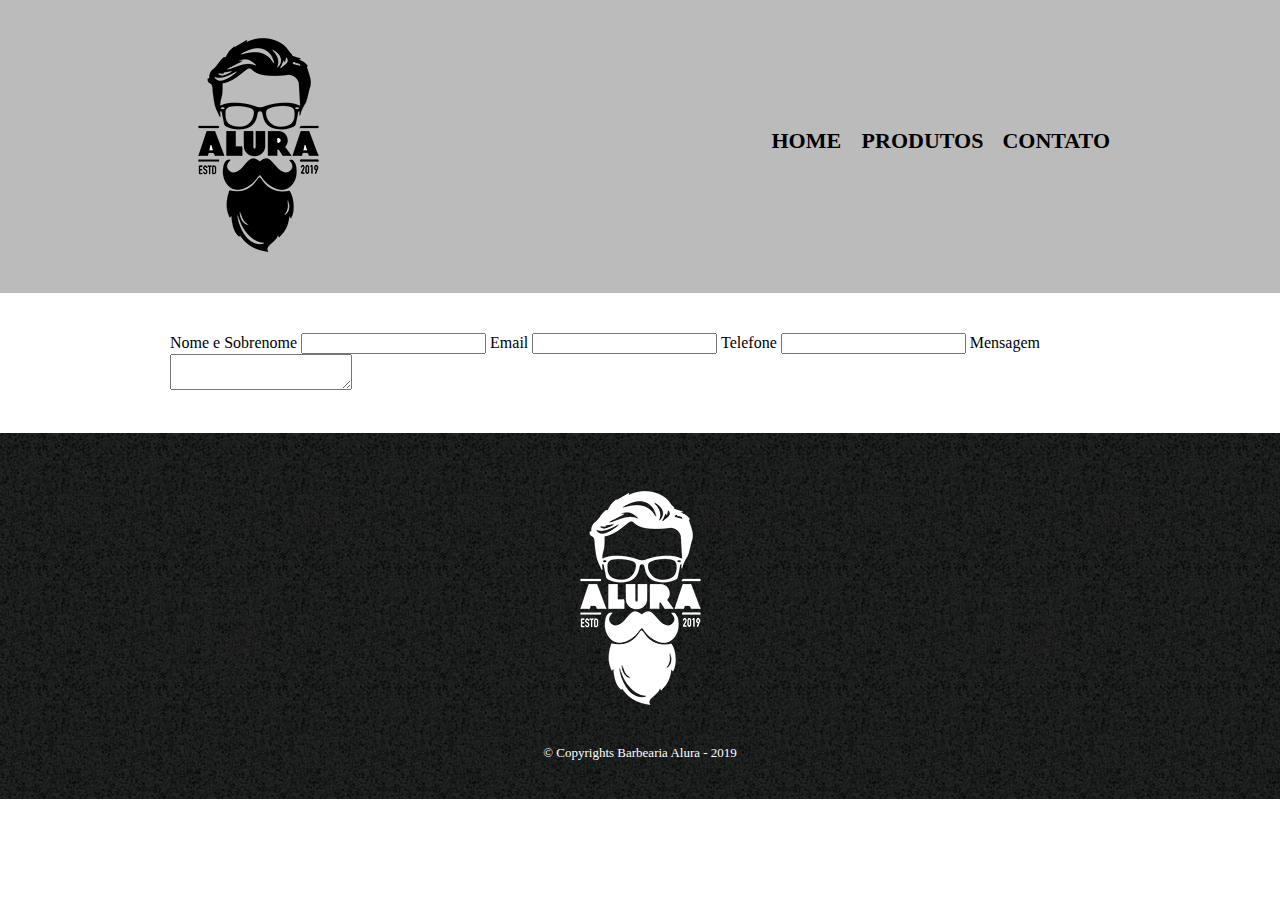
==== contato.html @ bd543fc0 "05/06/2024" ====
<!DOCTYPE html>
<html>

<head>
  <meta charset="UTF-8">
  <meta name="viewport" content="width=device-width">
  <link rel="stylesheet" href="reset.css">
 <link rel="stylesheet" href="produtos.css">
  <title>Produtos - Barbearia Stasiak</title>
</head>

<body>
  <header>
    <div class="caixa">
      <h1> <img src="logo.png"> </h1>

      <nav>
        <ul>
          <li> <a href="index.html"> Home </a> </li>
          <li> <a href="produtos.html"> Produtos</a> </li>
          <li> <a href="contato.html"> Contato</a> </li>
        </ul>
      </nav>
    </div>
  </header>

<main>
  <form> 
    <label for="nomeSobrenome"> Nome e Sobrenome </label>
    <input type="text" id="nomeSobrenome" class="input-padrao"> 

   <label for="email"> Email </label>
    <input type="email" id="email" class="input-padrao">

    <label for="telefone"> Telefone </label>
    <input type="tel" id="telefone" class="input-padrao">

    <label for="mensagem"> Mensagem </label>
    <textarea id="mensagem" class="input-padrao"></textarea>
  </form>
  </main> 

  <footer>
    <img src="logo-branco.png">
    <p class="copyright"> &#169; Copyrights Barbearia Alura - 2019 </p>

  </footer>
</body>

</html>
---- produtos.css ----
header {
  background: #BBBBBB;
  padding: 20px 0;
}

.caixa{
  width: 940px;
  position: relative;
  margin: 0 auto;
}

nav {
  position: absolute;
  top: 110px;
  right: 0;
  }


nav  li {
  display: inline;
  margin-left: 15px;
}

nav a{
  color: #000000;
text-decoration: none;
  font-weight: bold;
  font-size: 22px;
  text-transform: uppercase;
}
nav a:hover{
  color: #C78C19;
  text-decoration: underline;
  }

.produtos{
  width: 940px;
  margin: 0 auto;
  padding: 50px;
}

.produtos li{
  display: inline-block;
  text-align: center;
  width: 30%;
  vertical-align: top;
  margin: 0 1.5%;
  padding: 30px 20px;
  box-sizing: border-box;
  border: 2px solid #000000;
  border-radius: 10px;
}

.produtos h2{
  font-size: 30px;
  font-weight: bold;
}

.produtos-descricao{
  font-size: 18px;
}

.produtos-preco{
  font-size: 22px;
  font-weight: bold;
  margin-top: 10px 0 0 0;
}

.produtos li:hover{
  border-color: #C78C19;
}

.produtos li:hover h2{
 font-size: 34px;
}

.produtos li:active{
  border-color: #088C19;
}

footer{
  text-align: center;
  background: url("bg.jpg");
  padding: 40px 0;
}

.copyright{
  color: #FFFFFF;
  font-size: 13px;
  margin-top: 20px;
}

main{
  width: 940px;
  margin: 0 auto;
}

form{
  margin: 40px 0;
}
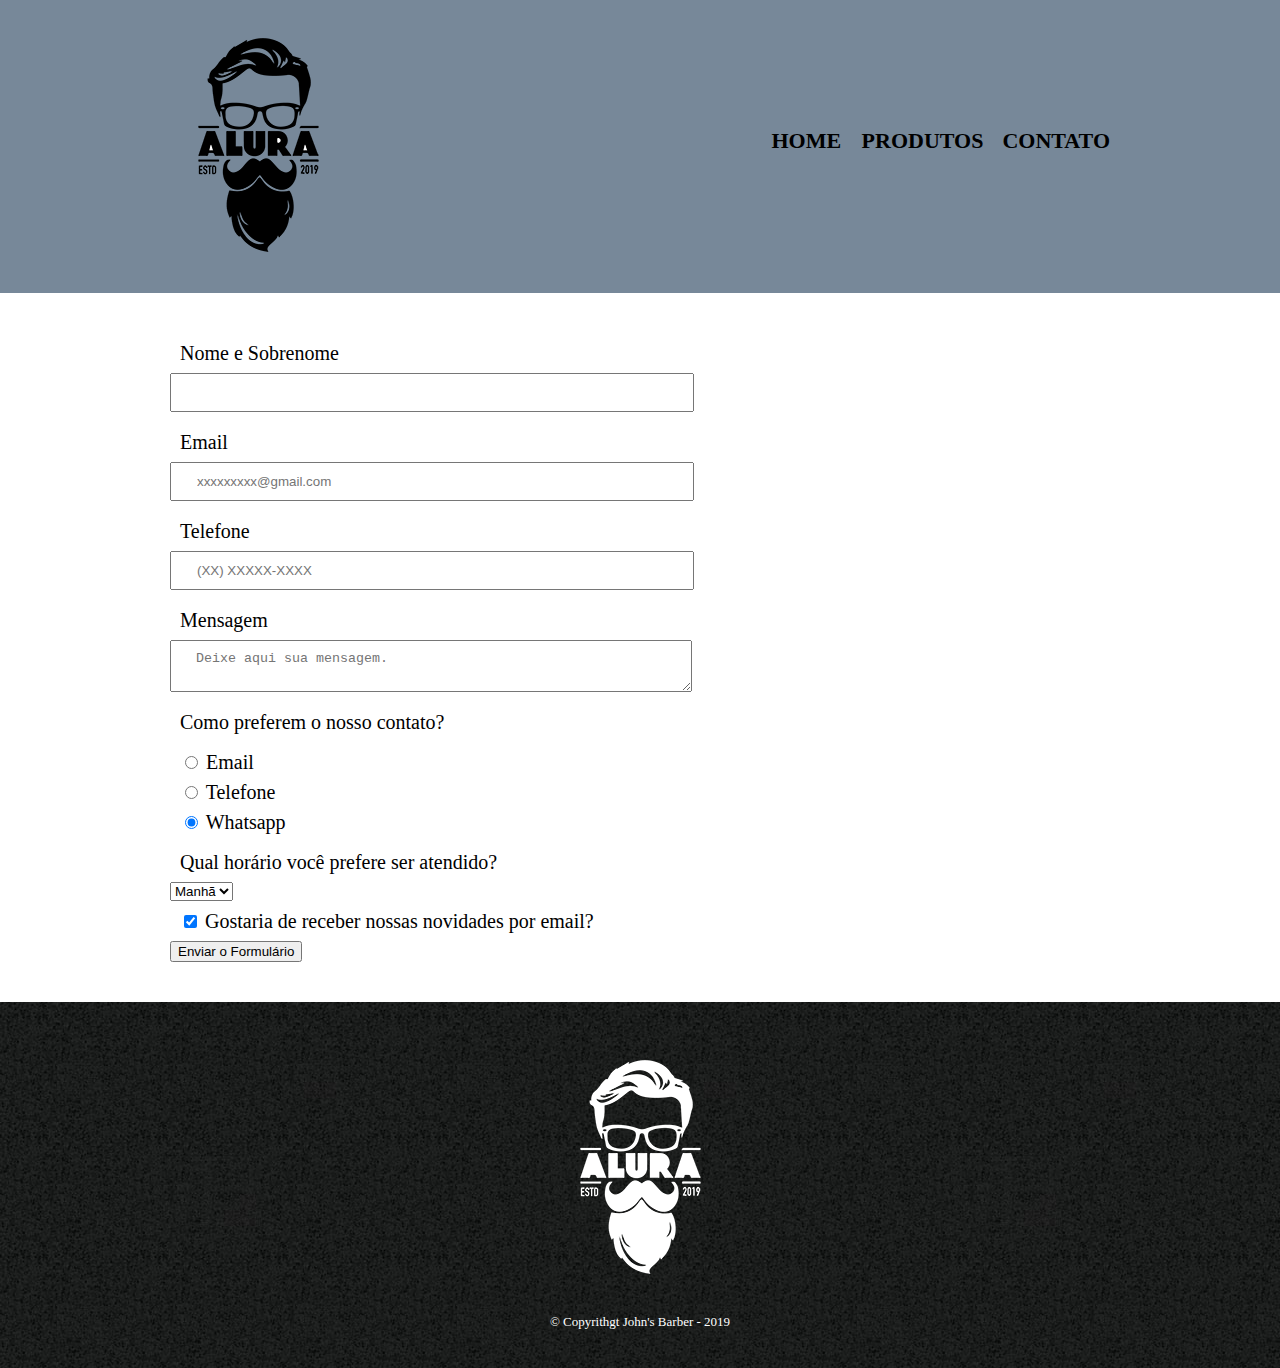
==== commit 439bb4a6: "10/05/2024" ====
--- a/contato.html
+++ b/contato.html
@@ -5,8 +5,8 @@
   <meta charset="UTF-8">
   <meta name="viewport" content="width=device-width">
   <link rel="stylesheet" href="reset.css">
- <link rel="stylesheet" href="produtos.css">
-  <title>Produtos - Barbearia Stasiak</title>
+  <link rel="stylesheet" href="produtos.css">
+  <title>Produtos - John's Barber</title>
 </head>
 
 <body>
@@ -24,26 +24,48 @@
     </div>
   </header>
 
-<main>
-  <form> 
-    <label for="nomeSobrenome"> Nome e Sobrenome </label>
-    <input type="text" id="nomeSobrenome" class="input-padrao"> 
+  <main>
+<form>
+  <fieldset>
+  <label for="nomeSobrenome"> Nome e Sobrenome </label>
+  <input type="text" id="nomeSobrenome" class="input-padrao" required>
 
-   <label for="email"> Email </label>
-    <input type="email" id="email" class="input-padrao">
+  <label for="email"> Email </label>
+  <input type="email" id ="email" class="input-padrao" placeholder="xxxxxxxxx@gmail.com" required>
 
-    <label for="telefone"> Telefone </label>
-    <input type="tel" id="telefone" class="input-padrao">
+  <label for="telefone"> Telefone </label>
+  <input type="tel" id="telefone" class="input-padrao" placeholder="(XX) XXXXX-XXXX" required>
 
-    <label for="mensagem"> Mensagem </label>
-    <textarea id="mensagem" class="input-padrao"></textarea>
-  </form>
-  </main> 
+  <label for="mensagem"> Mensagem </label>
+  <textarea id="mensagem" class="input-padrao" placeholder="Deixe aqui sua mensagem."></textarea>
+    </fieldset>
+
+<fieldset>
+  <legend>Como preferem o nosso contato?</legend>
+
+  <label for="radio-email"> <input type="radio" name="contato" value="email" id="email-radio"> Email</label>
+
+  <label for="radio-telefone"> <input type="radio" name="contato" value="contato" id="radio-telefone"> Telefone</label>
+
+   <label for="radio-whatsapp"> <input type="radio" name="whatsapp" value="contato" id="radio-whatsapp" checked> Whatsapp</label>
+  </fieldset>
+
+  <legend> Qual horário você prefere ser atendido? </legend>
+  <select>
+    <option> Manhã </option>
+    <option> Tarde </option>
+    <option> Noite </option>
+  </select>
+
+  <label> <input type="checkbox" checked> Gostaria de receber nossas novidades por email? </label>
+  <input type="submit" class="enviar" value="Enviar o Formulário">
+
+</form>
+  </main>
 
   <footer>
     <img src="logo-branco.png">
-    <p class="copyright"> &#169; Copyrights Barbearia Alura - 2019 </p>
-
+    <p class="copyright"> &#169; Copyrithgt John's Barber - 2019</p>
   </footer>
 </body>
 
--- a/produtos.css
+++ b/produtos.css
@@ -1,5 +1,5 @@
 header {
-  background: #BBBBBB;
+  background-color: lightslategray;
   padding: 20px 0;
 }
 
@@ -9,29 +9,29 @@
   margin: 0 auto;
 }
 
-nav {
+nav{
   position: absolute;
   top: 110px;
   right: 0;
-  }
+}
 
-
-nav  li {
+nav li{
   display: inline;
   margin-left: 15px;
-}
+    }
 
 nav a{
   color: #000000;
-text-decoration: none;
+  text-decoration: none;
   font-weight: bold;
   font-size: 22px;
   text-transform: uppercase;
+}  
+
+nav a:hover{
+  color: gold;
+  text-decoration: underline;
 }
-nav a:hover{
-  color: #C78C19;
-  text-decoration: underline;
-  }
 
 .produtos{
   width: 940px;
@@ -67,25 +67,25 @@
 }
 
 .produtos li:hover{
-  border-color: #C78C19;
+  border-color: gold;
 }
 
 .produtos li:hover h2{
- font-size: 34px;
+  font-size: 34px;
 }
 
 .produtos li:active{
-  border-color: #088C19;
+  border-color: slateblue;
 }
 
 footer{
   text-align: center;
-  background: url("bg.jpg");
+  background: url(bg.jpg);
   padding: 40px 0;
 }
 
 .copyright{
-  color: #FFFFFF;
+  color: #ffffff;
   font-size: 13px;
   margin-top: 20px;
 }
@@ -97,4 +97,17 @@
 
 form{
   margin: 40px 0;
+}
+
+form label, form legend{
+  display: block;
+  font-size: 20px;
+  margin: 10px;
+}
+
+.input-padrao{
+  display: block;
+  margin-bottom: 20px;
+  padding: 10px 25px;
+  width: 50%;
 }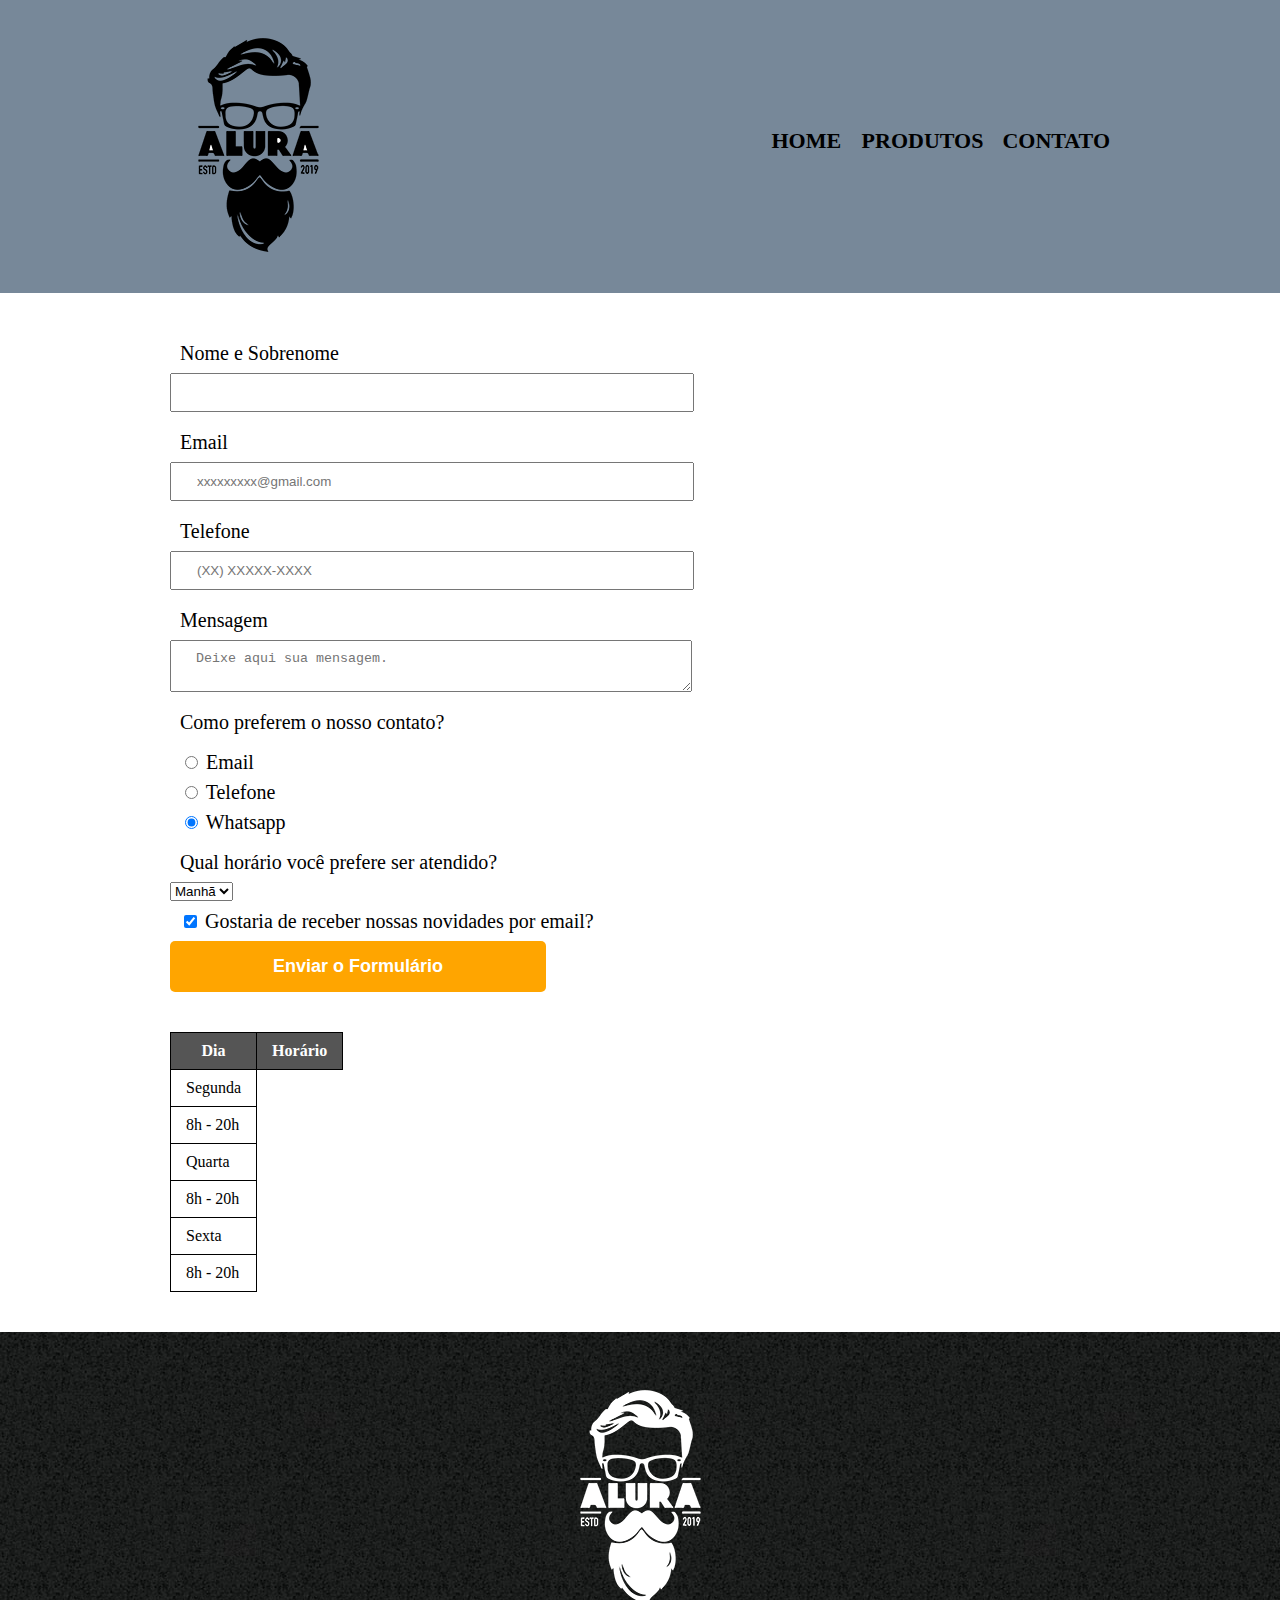
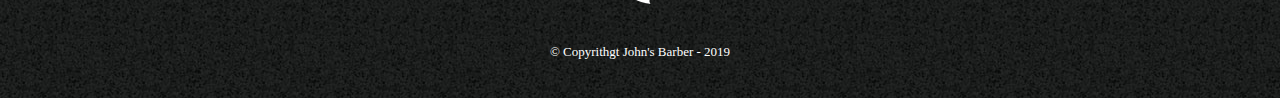
==== commit d1bd28a0: "12/06/24" ====
--- a/contato.html
+++ b/contato.html
@@ -59,8 +59,35 @@
 
   <label> <input type="checkbox" checked> Gostaria de receber nossas novidades por email? </label>
   <input type="submit" class="enviar" value="Enviar o Formulário">
+</form>
 
-</form>
+    <table>
+      <thead>
+        <tr>
+        <th> Dia </th>
+          <th> Horário </th>
+          
+        </tr>
+      </thead>
+
+      <tbody>
+        <tr>
+          <td> Segunda </td> 
+        </tr>
+       <tr>   <td> 8h - 20h</td>
+       </tr>
+       <tr>   <td>   Quarta </td>
+       </tr>
+       <tr>   <td> 8h - 20h</td>
+       </tr>
+        <tr>  <td> Sexta </td>
+        </tr>
+        <tr>  <td> 8h - 20h</td> 
+        </tr>
+        </tr>
+      </tbody>
+    </table>
+    
   </main>
 
   <footer>
--- a/produtos.css
+++ b/produtos.css
@@ -110,4 +110,42 @@
   margin-bottom: 20px;
   padding: 10px 25px;
   width: 50%;
+}
+
+.checkbox{
+  margin: 20px 0;
+}
+
+.enviar{
+  width: 40%;
+  padding: 15px 0;
+  background: orange;
+  color: white;
+  font-weight: bold;
+  font-size: 18px;
+  border: none;
+  border-radius: 5px;
+  cursor: pointer;
+  transition: 1s;
+}
+
+.enviar:hover{
+  background: darkorange;
+  transform: scale(1.1);
+}
+
+table{
+  margin: 20px 0 40px 0;  
+}
+
+thead{
+  background: #555555;
+  color: #FFFFFF;
+  font-weight: bold;
+}
+
+td, th{
+  border: 1px solid #000000;
+  padding: 10px 15px;
+
 }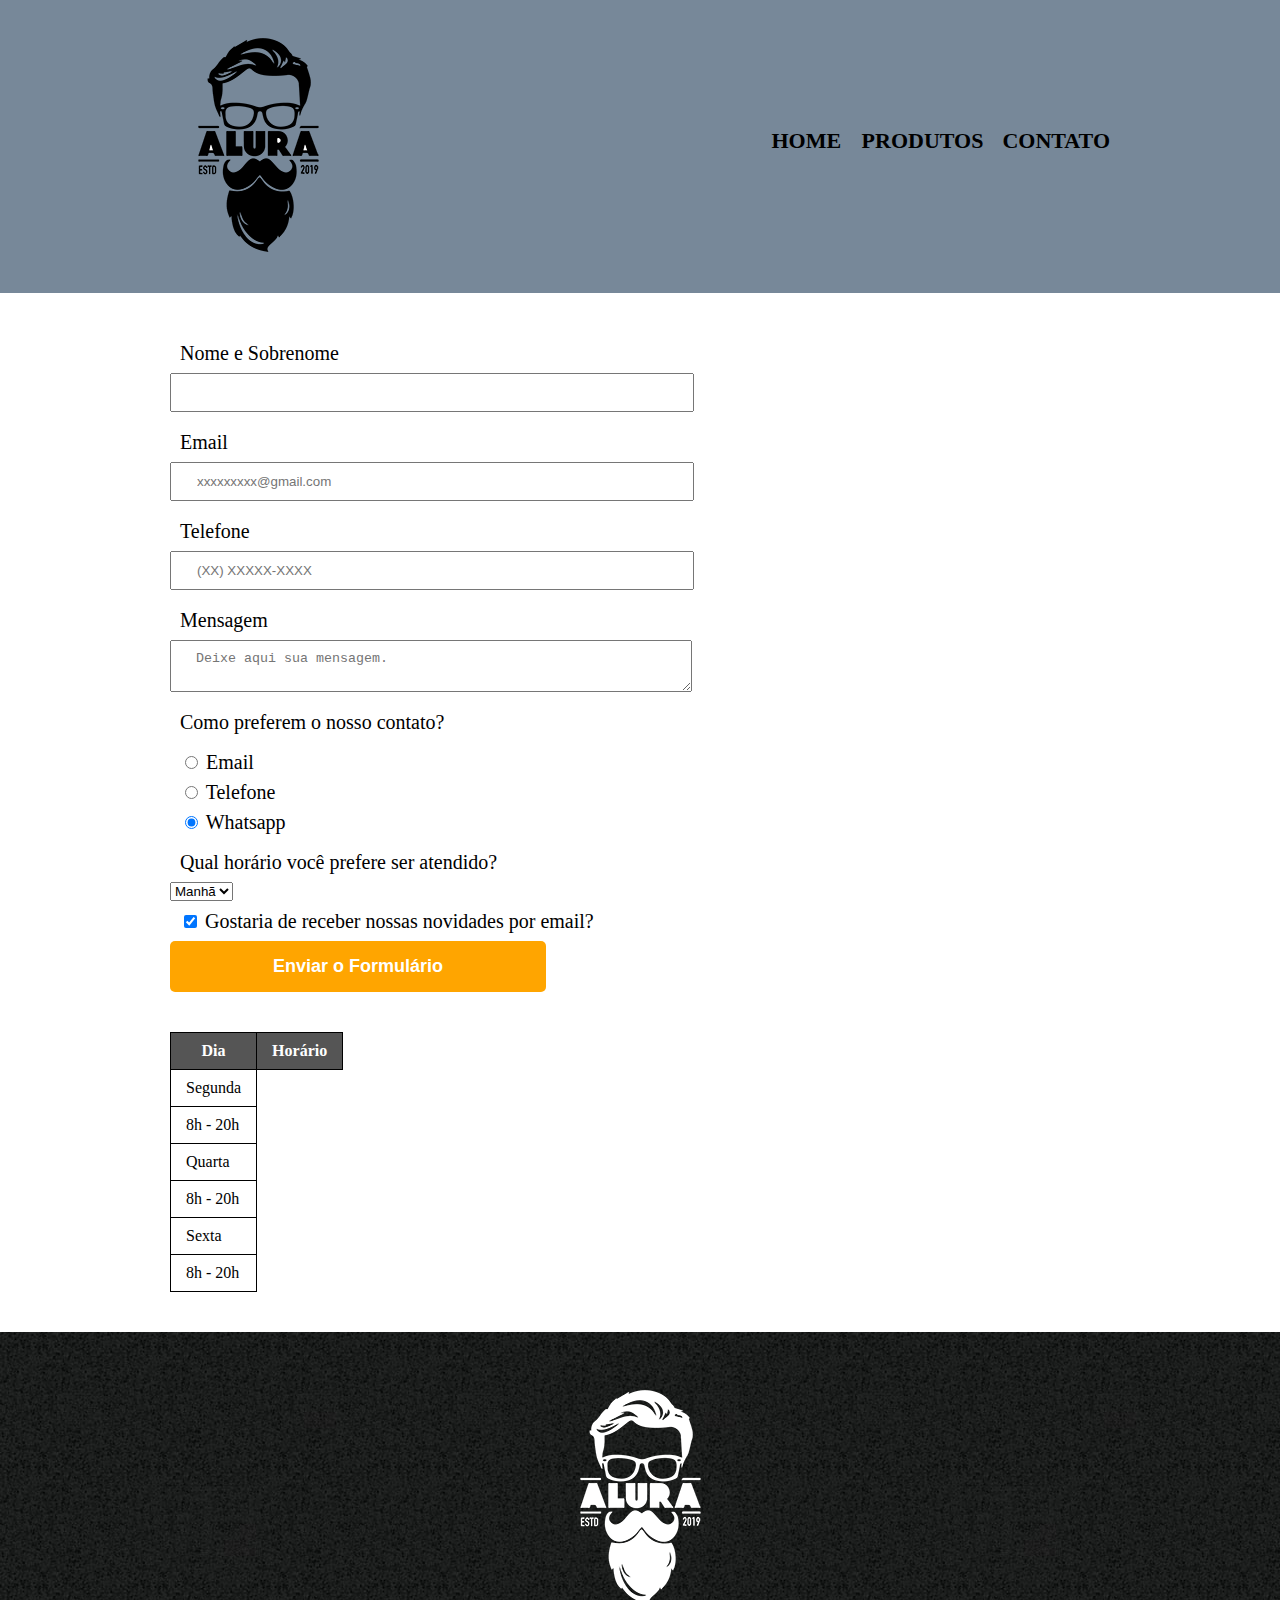
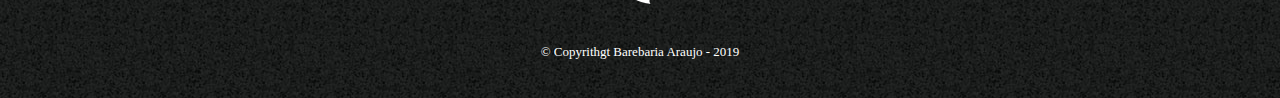
==== commit 522afea3: "17/06/24" ====
--- a/contato.html
+++ b/contato.html
@@ -6,7 +6,7 @@
   <meta name="viewport" content="width=device-width">
   <link rel="stylesheet" href="reset.css">
   <link rel="stylesheet" href="produtos.css">
-  <title>Produtos - John's Barber</title>
+  <title>Produtos - Barbearia Araujo</title>
 </head>
 
 <body>
@@ -92,7 +92,7 @@
 
   <footer>
     <img src="logo-branco.png">
-    <p class="copyright"> &#169; Copyrithgt John's Barber - 2019</p>
+    <p class="copyright"> &#169; Copyrithgt Barebaria Araujo - 2019</p>
   </footer>
 </body>
 
--- a/produtos.css
+++ b/produtos.css
@@ -148,4 +148,20 @@
   border: 1px solid #000000;
   padding: 10px 15px;
 
+}
+
+.banner {
+ width: 100%;
+}
+
+.titulo-principal {
+  text-align: center;
+  font-size: 2em;
+  margin: 0 0 1em;
+  
+}
+
+.utensilios{
+  width: 120px;
+  margin: 0 20px 20px 0;
 }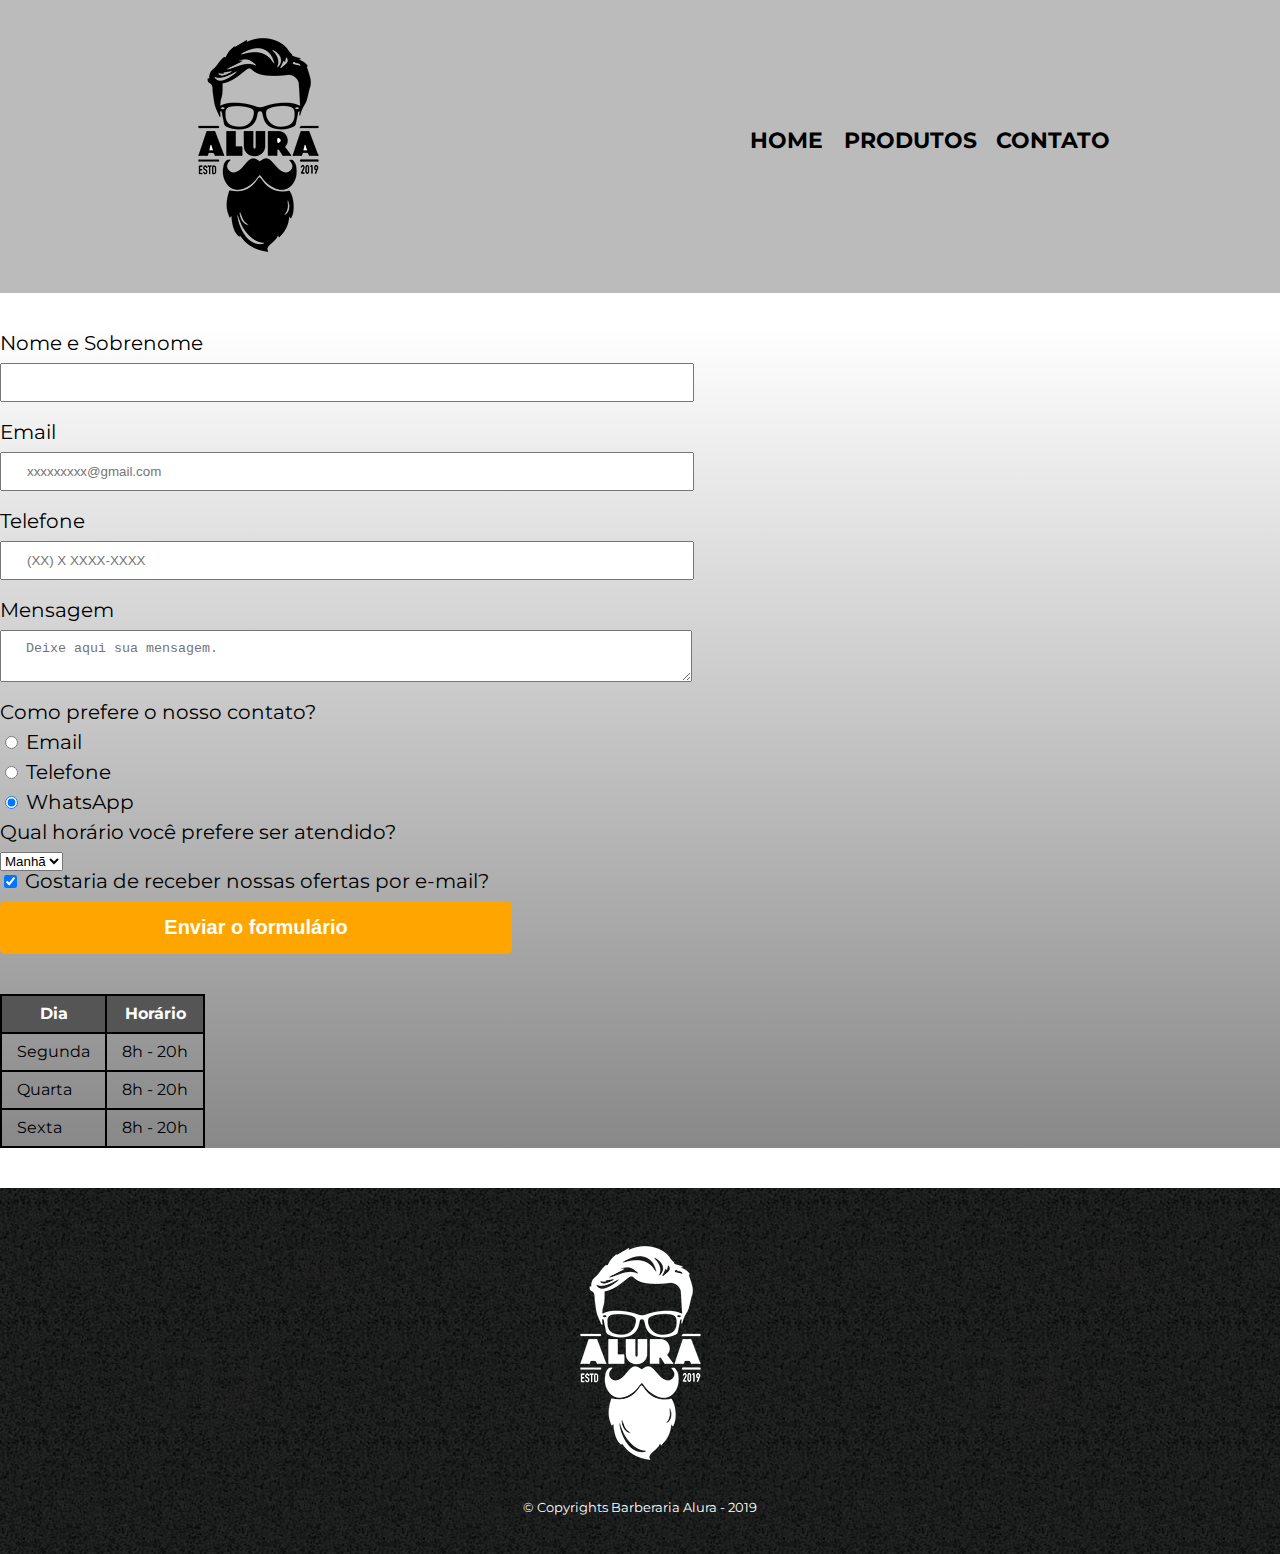
==== commit 549bd9fe: "31/07/24" ====
--- a/contato.html
+++ b/contato.html
@@ -6,7 +6,7 @@
   <meta name="viewport" content="width=device-width">
   <link rel="stylesheet" href="reset.css">
   <link rel="stylesheet" href="produtos.css">
-  <title>Produtos - Barbearia Araujo</title>
+  <title>Produtos - Barbearia Stasiak</title>
 </head>
 
 <body>
@@ -25,74 +25,76 @@
   </header>
 
   <main>
-<form>
-  <fieldset>
-  <label for="nomeSobrenome"> Nome e Sobrenome </label>
-  <input type="text" id="nomeSobrenome" class="input-padrao" required>
+    <form>
+      <fieldset>
+        <label for="nomeSobrenome"> Nome e Sobrenome </label>
+        <input type="text" id="nomeSobrenome" class="input-padrao" required>
 
-  <label for="email"> Email </label>
-  <input type="email" id ="email" class="input-padrao" placeholder="xxxxxxxxx@gmail.com" required>
+        <label for="email"> Email</label>
+        <input type="email" id="email" class="input-padrao" placeholder="xxxxxxxxx@gmail.com" required>
 
-  <label for="telefone"> Telefone </label>
-  <input type="tel" id="telefone" class="input-padrao" placeholder="(XX) XXXXX-XXXX" required>
+        <label for="telefone"> Telefone </label>
+        <input type="tel" id="telefone" class="input-padrao" placeholder="(XX) X XXXX-XXXX" required>
 
-  <label for="mensagem"> Mensagem </label>
-  <textarea id="mensagem" class="input-padrao" placeholder="Deixe aqui sua mensagem."></textarea>
-    </fieldset>
+        <label for="mensagem">Mensagem</label>
+        <textarea id="mensagem" class="input-padrao" placeholder="Deixe aqui sua mensagem."></textarea>
+      </fieldset>
 
-<fieldset>
-  <legend>Como preferem o nosso contato?</legend>
+      <fieldset>
+        <legend>Como prefere o nosso contato?</legend>
 
-  <label for="radio-email"> <input type="radio" name="contato" value="email" id="email-radio"> Email</label>
+        <label for="radio-email"> <input type="radio" name="contato" value="email" id="email-radio"> Email</label>
 
-  <label for="radio-telefone"> <input type="radio" name="contato" value="contato" id="radio-telefone"> Telefone</label>
+        <label for="radio-telefone"> <input type="radio" name="contato" value="telefone" id="radio-telefone"> Telefone
+        </label>
 
-   <label for="radio-whatsapp"> <input type="radio" name="whatsapp" value="contato" id="radio-whatsapp" checked> Whatsapp</label>
-  </fieldset>
+        <label for="radio-whatsapp"> <input type="radio" name="contato" value="whatsapp" id="radio-whatsapp" checked> WhatsApp
+        </label>
+      </fieldset>
 
-  <legend> Qual horário você prefere ser atendido? </legend>
-  <select>
-    <option> Manhã </option>
-    <option> Tarde </option>
-    <option> Noite </option>
-  </select>
+      <legend> Qual horário você prefere ser atendido? </legend>
+      <select>
+        <option> Manhã </option>
+        <option> Tarde </option>
+        <option> Noite </option>
+      </select>
 
-  <label> <input type="checkbox" checked> Gostaria de receber nossas novidades por email? </label>
-  <input type="submit" class="enviar" value="Enviar o Formulário">
-</form>
+      <label> <input type="checkbox" checked> Gostaria de receber nossas ofertas por e-mail? </label>
+
+      <input type="submit" class="enviar" value="Enviar o formulário">
+    </form>
 
     <table>
       <thead>
         <tr>
-        <th> Dia </th>
+          <th> Dia </th>
           <th> Horário </th>
-          
         </tr>
       </thead>
 
       <tbody>
         <tr>
-          <td> Segunda </td> 
+          <td> Segunda </td>
+          <td> 8h - 20h </td>
         </tr>
-       <tr>   <td> 8h - 20h</td>
-       </tr>
-       <tr>   <td>   Quarta </td>
-       </tr>
-       <tr>   <td> 8h - 20h</td>
-       </tr>
-        <tr>  <td> Sexta </td>
+        <tr>
+          <td> Quarta </td>
+          <td> 8h - 20h </td>
         </tr>
-        <tr>  <td> 8h - 20h</td> 
-        </tr>
+        <tr>
+          <td> Sexta </td>
+          <td> 8h - 20h </td>
         </tr>
       </tbody>
     </table>
-    
+
   </main>
+
+
 
   <footer>
     <img src="logo-branco.png">
-    <p class="copyright"> &#169; Copyrithgt Barebaria Araujo - 2019</p>
+    <p class="copyright"> &#169; Copyrights Barberaria Alura - 2019</p>
   </footer>
 </body>
 
--- a/produtos.css
+++ b/produtos.css
@@ -1,5 +1,12 @@
+@import url('https://fonts.googleapis.com/css2?family=Montserrat:ital,wght@0,100..900;1,100..900&display=swap');
+
+body{
+  font-family: 'Montserrat', sans-serif;
+  color: #000000;
+}
+
 header {
-  background-color: lightslategray;
+  background: #BBBBBB;
   padding: 20px 0;
 }
 
@@ -9,7 +16,7 @@
   margin: 0 auto;
 }
 
-nav{
+nav {
   position: absolute;
   top: 110px;
   right: 0;
@@ -18,7 +25,7 @@
 nav li{
   display: inline;
   margin-left: 15px;
-    }
+}
 
 nav a{
   color: #000000;
@@ -26,10 +33,10 @@
   font-weight: bold;
   font-size: 22px;
   text-transform: uppercase;
-}  
+}
 
 nav a:hover{
-  color: gold;
+  color: #C78C19;
   text-decoration: underline;
 }
 
@@ -56,18 +63,18 @@
   font-weight: bold;
 }
 
-.produtos-descricao{
+.produto-descricao{
   font-size: 18px;
 }
 
-.produtos-preco{
+.produto-preco{
   font-size: 22px;
   font-weight: bold;
-  margin-top: 10px 0 0 0;
+  margin: 10px 0 0 0;
 }
 
 .produtos li:hover{
-  border-color: gold;
+  border-color: #C78C19;
 }
 
 .produtos li:hover h2{
@@ -75,7 +82,7 @@
 }
 
 .produtos li:active{
-  border-color: slateblue;
+  border-color: #088C19;
 }
 
 footer{
@@ -85,14 +92,13 @@
 }
 
 .copyright{
-  color: #ffffff;
+  color: #FFFFFF;
   font-size: 13px;
   margin-top: 20px;
 }
 
 main{
-  width: 940px;
-  margin: 0 auto;
+  background: linear-gradient(#FEFEFE, #888888);
 }
 
 form{
@@ -102,7 +108,7 @@
 form label, form legend{
   display: block;
   font-size: 20px;
-  margin: 10px;
+  margin-bottom: 10px;
 }
 
 .input-padrao{
@@ -122,7 +128,7 @@
   background: orange;
   color: white;
   font-weight: bold;
-  font-size: 18px;
+  font-size: 20px;
   border: none;
   border-radius: 5px;
   cursor: pointer;
@@ -135,7 +141,7 @@
 }
 
 table{
-  margin: 20px 0 40px 0;  
+  margin: 20px 0 40px 0;
 }
 
 thead{
@@ -144,24 +150,94 @@
   font-weight: bold;
 }
 
-td, th{
-  border: 1px solid #000000;
+th, td{
+  border: 2px solid #000000;
   padding: 10px 15px;
-
-}
-
-.banner {
- width: 100%;
-}
-
-.titulo-principal {
+}
+
+.banner{
+  width: 100%
+}
+
+.titulo-principal{
   text-align: center;
   font-size: 2em;
   margin: 0 0 1em;
-  
+  clear: left;
 }
 
 .utensilios{
   width: 120px;
   margin: 0 20px 20px 0;
+  float: left;
+}
+
+.principal{
+  padding: 1em 0;
+  width: 940px;
+  margin: 0 auto;
+}
+
+.principal p{
+  margin: 0 0 1em;
+}
+
+.principal strong{
+  font-weight: bold;
+}
+
+.principal em{
+  font-style: italic;
+}
+
+.beneficios{
+  padding: 3em 0;
+  width: 940px;
+  margin: 0 auto;
+}
+
+.lista-beneficios{
+  width: 40%;
+  display: inline-block;
+  vertical-align: top;
+}
+
+.lista-beneficios .item:before{
+  content: "✭" 
+}
+
+.lista-beneficios .item:firt-child{
+  font-weight: bold;
+}
+
+.titulo-principal:before{
+  content: "[";
+}
+
+.titulo-principal:after{
+  content: "]";
+}
+
+.imagem-beneficios{
+  width: 50%;
+}
+
+.mapa{
+  padding: 3em 0;
+  width: 940px;
+  margin: 0 auto;
+
+}
+
+.mapa p{
+  margin: 0 0 2em;
+  text-align: center;
+}
+.mapa-conteudo{
+  width: 940px;
+  margin: 0 auto;
+}
+.video{
+  width: 560px;
+  margin: 1em auto;
 }